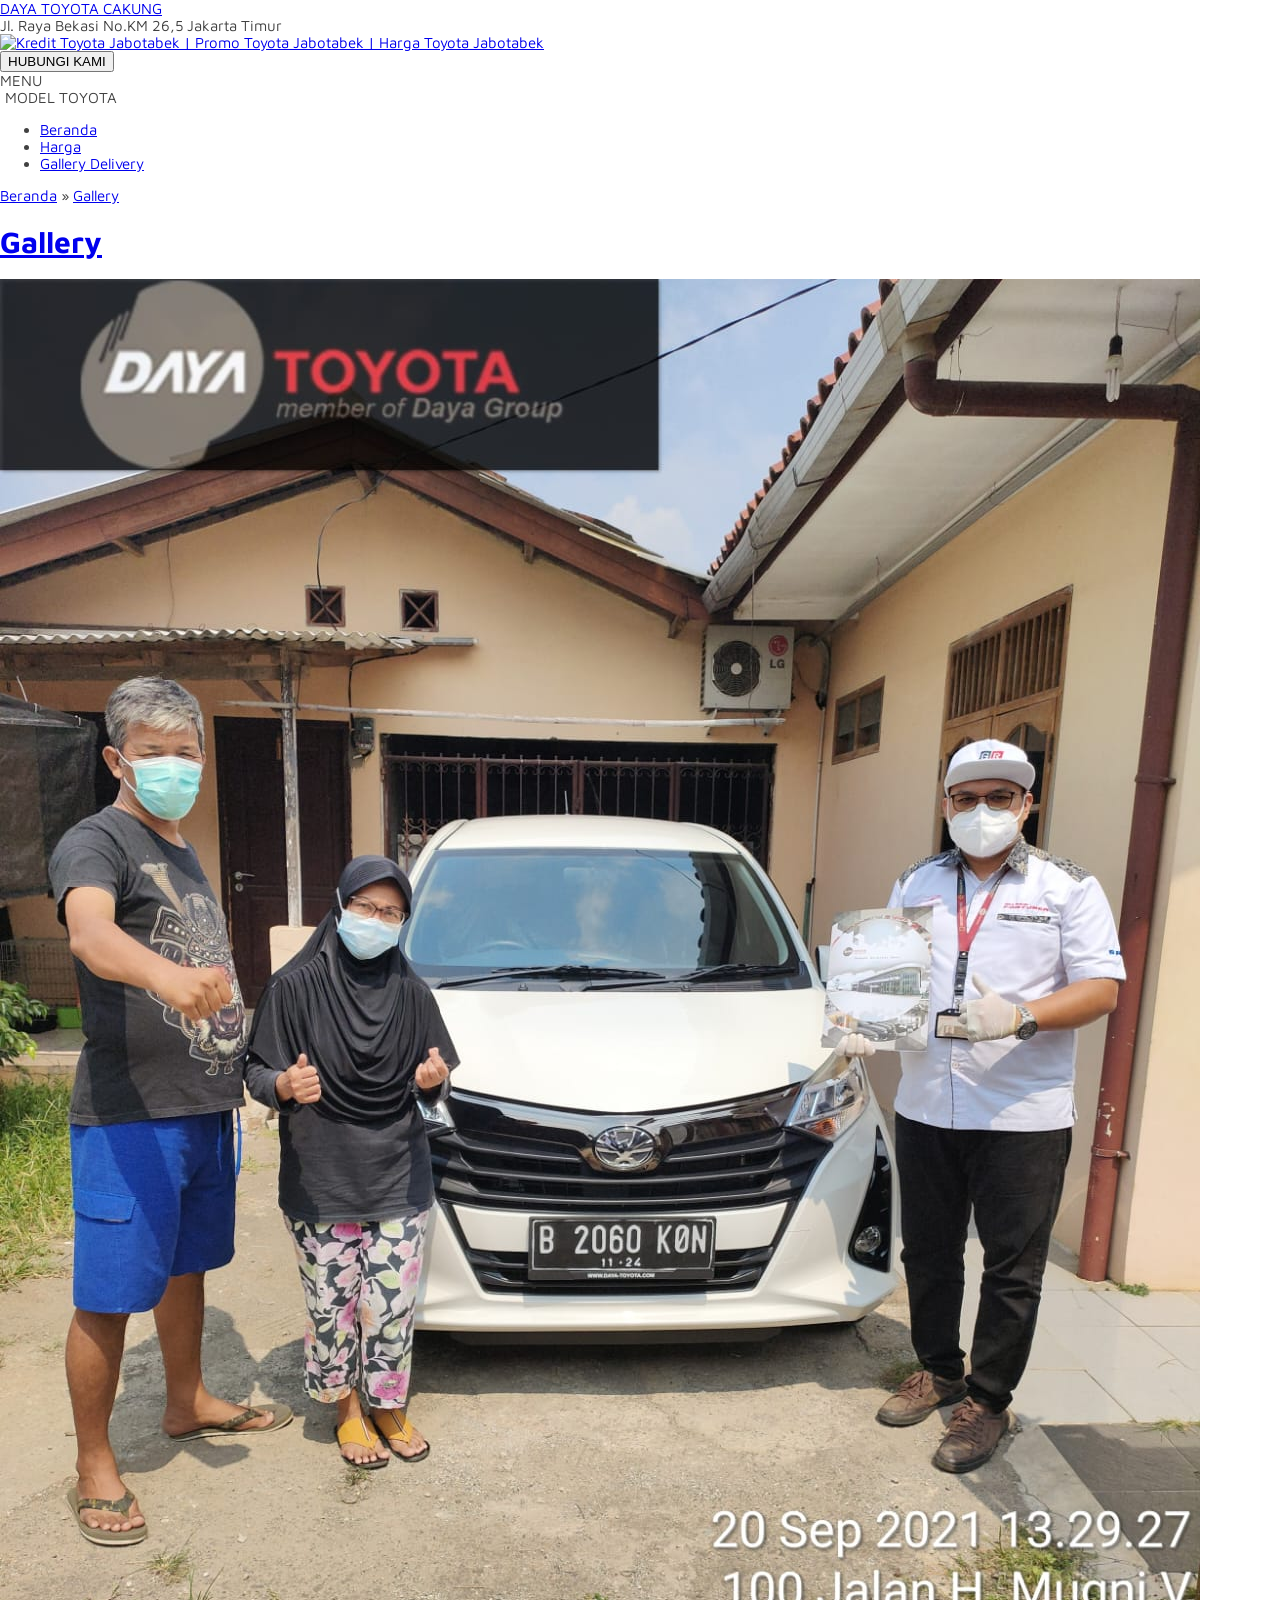
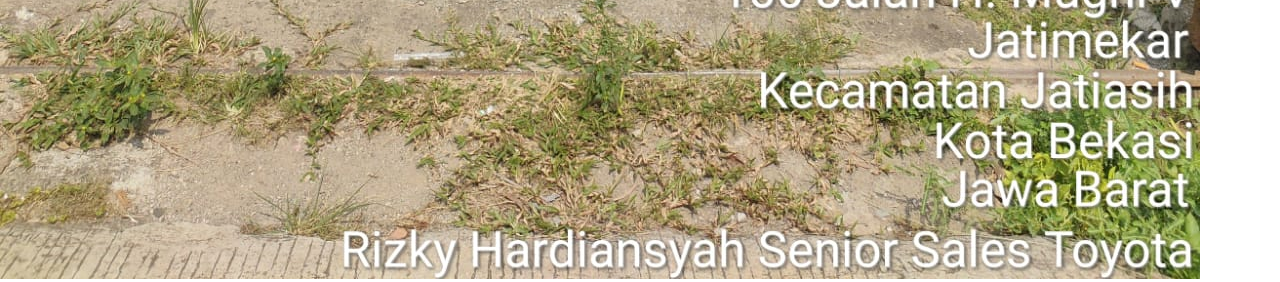
==== galery.html @ 3868ae23 "add galery and harga" ====
<!DOCTYPE html>
<html ><head><meta http-equiv="Content-Type" content="text/html; charset=UTF-8">
    <title>Kredit Toyota Jabotabek | Promo Toyota Jabotabek | Harga Toyota Jabotabek</title>
    <meta name="keywords" content="kredittoyotajabotabek.com, kredittoyotajabotabek, kredit toyota jabotabek, toyota jakarta, toyota jabotabek, dealer toyota jabotabek, harga toyota jabotabek, mobil toyota jabotabek, sales toyota jabotabek, info toyota jabotabek, harga mobil toyota jabotabek, promo toyota jabotabek, harga promo toyota jabotabek, dealer mobil toyota jabotabek, promo mobil toyota jabotabek, showroom toyota jabotabek">
    <meta name="description" content="Dapatkan harga promo Toyota Jabotabek termurah di dealer resmi Toyota Jakarta. Kredit Toyota dijamin ringan. Proses cepat dan mudah." >
    <link rel="image_src" href="https://www.kredittoyotajabotabek.com/file/20130806220256.png" />
    <link href="https://fonts.googleapis.com/css?family=Maven+Pro|Roboto" rel="stylesheet">
    <link rel="stylesheet" href="https://www.kredittoyotajabotabek.com/libsales/mix.css" media="screen">
    <link rel="stylesheet" href="https://www.kredittoyotajabotabek.com/libsales/style.css" media="all">
    <link rel="stylesheet" href="https://www.kredittoyotajabotabek.com/libsales/style(1).css" media="all">
    <script type="text/javascript" src="https://www.kredittoyotajabotabek.com/libsales/jquery-2.1.3.min.js"></script>
    <style type="text/css" >body{font-family:"Maven Pro";color:#414141;font-size:15px;}</style>
    <link href="https://www.kredittoyotajabotabek.com/libsales/logo-toyota.png" rel="icon">
    <link rel="stylesheet" href="https://www.kredittoyotajabotabek.com/libsales/responsive.css" media="all">
    <meta name="viewport" content="width=device-width, user-scalable=no">
    <link rel="stylesheet" href="https://www.kredittoyotajabotabek.com/libsales/custom.css" media="all">
</head>
<body data-rsssl="1" style="margin:0px;padding:0px;background: #FFF;">

<div id="wrapperwide">
    <div class="headertop">
        <div class="header-30">
            <a href="https://www.kredittoyotajabotabek.com/">DAYA TOYOTA CAKUNG</a>
        </div>
        <div class="header-70">
            Jl. Raya Bekasi No.KM 26,5 Jakarta Timur		</div>
        <div style="clear: both"></div>
    </div>
    <!-- Header -->
    <div id="headerwrap">
        <div id="header">
            <div class="headlogo">
                <a href="https://www.kredittoyotajabotabek.com/">
                    <img src='https://www.kredittoyotajabotabek.com/file/20130806220256.png'  alt='Kredit Toyota Jabotabek | Promo Toyota Jabotabek | Harga Toyota Jabotabek' class="imgpng">
            </div>
            <div class="headkontak">
                <a href="#kontak-kami" class="pop">
                    <button name="kontak">
                        HUBUNGI KAMI
                    </button>
                </a>
            </div>
            <div style="clear: both"></div>
        </div>
        <div id="tickerwrap">
            <div class="ticker">
            </div>
            <div style="clear: both"></div>
        </div>

        <div class="toggleMenu">MENU</div><div class="modbutton"><i class="glyphicon glyphicon-search" style="font-size:70%;margin-right:5px"></i> MODEL TOYOTA</div>
        <div style="clear: both"></div>
        <div id="listmodel" style="display: none;">

            <div class="listmod">
                <a href="https://www.toyota.astra.co.id/shopping-tools/e-brochure" title="Agya">
                    <div class="arealist">
                        <div class="listlabel">Agya</div>
                    </div>
                    <img width="120" height="90" src="https://www.kredittoyotajabotabek.com/file/nagya-280.jpg" class="attachment-thumbnail size-thumbnail wp-post-image" alt="">
                </a>
            </div>
            <div class="listmod">
                <a href="https://www.toyota.astra.co.id/shopping-tools/e-brochure" title="Calya">
                    <div class="arealist">
                        <div class="listlabel">Calya</div>
                    </div>
                    <img width="120" height="90" src="https://www.kredittoyotajabotabek.com/file/ncalya-280.jpg" class="attachment-thumbnail size-thumbnail wp-post-image" alt="">
                </a>
            </div>
            <div class="listmod">
                <a href="https://www.toyota.astra.co.id/shopping-tools/e-brochure" title="All New Avanza">
                    <div class="arealist">
                        <div class="listlabel">All New Avanza</div>
                    </div>
                    <img width="120" height="90" src="https://www.kredittoyotajabotabek.com/file/avanza2021-280.jpg" class="attachment-thumbnail size-thumbnail wp-post-image" alt="">
                </a>
            </div>
            <div class="listmod">
                <a href="https://www.toyota.astra.co.id/shopping-tools/e-brochure" title="Rush">
                    <div class="arealist">
                        <div class="listlabel">Rush</div>
                    </div>
                    <img width="120" height="90" src="https://www.kredittoyotajabotabek.com/file/All-New-Rush-280x190.jpg" class="attachment-thumbnail size-thumbnail wp-post-image" alt="">
                </a>
            </div>
            <div class="listmod">
                <a href="https://www.toyota.astra.co.id/shopping-tools/e-brochure" title="All New Veloz">
                    <div class="arealist">
                        <div class="listlabel">All New Veloz</div>
                    </div>
                    <img width="120" height="90" src="https://www.kredittoyotajabotabek.com/file/veloz2021-280.jpg" class="attachment-thumbnail size-thumbnail wp-post-image" alt="">
                </a>
            </div>
            <div class="listmod">
                <a href="https://www.toyota.astra.co.id/shopping-tools/e-brochure" title="Raize">
                    <div class="arealist">
                        <div class="listlabel">Raize</div>
                    </div>
                    <img width="120" height="90" src="https://www.kredittoyotajabotabek.com/file/toyota-raize-kedaiwebsite.com-280.jpg" class="attachment-thumbnail size-thumbnail wp-post-image" alt="">
                </a>
            </div>
            <div class="listmod">
                <a href="https://www.toyota.astra.co.id/shopping-tools/e-brochure" title="Fortuner">
                    <div class="arealist">
                        <div class="listlabel">Fortuner</div>
                    </div>
                    <img width="120" height="90" src="https://www.kredittoyotajabotabek.com/file/fortuner2022-280.jpg" class="attachment-thumbnail size-thumbnail wp-post-image" alt="">
                </a>
            </div>
            <div class="listmod">
                <a href="https://www.toyota.astra.co.id/shopping-tools/e-brochure" title="Kijang Innova">
                    <div class="arealist">
                        <div class="listlabel">Kijang Innova</div>
                    </div>
                    <img width="120" height="90" src="https://www.kredittoyotajabotabek.com/file/toyota-new-innova-kedaiwebsite.com-280.jpg" class="attachment-thumbnail size-thumbnail wp-post-image" alt="">
                </a>
            </div>
            <div class="listmod">
                <a href="https://www.toyota.astra.co.id/shopping-tools/e-brochure" title="C-HR Hybrid">
                    <div class="arealist">
                        <div class="listlabel">C-HR Hybrid</div>
                    </div>
                    <img width="120" height="90" src="https://www.kredittoyotajabotabek.com/file/chr-h-280.jpg" class="attachment-thumbnail size-thumbnail wp-post-image" alt="">
                </a>
            </div>
            <div class="listmod">
                <a href="https://www.toyota.astra.co.id/shopping-tools/e-brochure" title="Vios">
                    <div class="arealist">
                        <div class="listlabel">Vios</div>
                    </div>
                    <img width="120" height="90" src="https://www.kredittoyotajabotabek.com/file/Vios-280x190.jpg" class="attachment-thumbnail size-thumbnail wp-post-image" alt="">
                </a>
            </div>
            <div class="listmod">
                <a href="https://www.toyota.astra.co.id/shopping-tools/e-brochure" title="Corolla Altis">
                    <div class="arealist">
                        <div class="listlabel">Corolla Altis</div>
                    </div>
                    <img width="120" height="90" src="https://www.kredittoyotajabotabek.com/file/6-1-280x190.png" class="attachment-thumbnail size-thumbnail wp-post-image" alt="">
                </a>
            </div>
            <div class="listmod">
                <a href="https://www.toyota.astra.co.id/shopping-tools/e-brochure" title="Camry">
                    <div class="arealist">
                        <div class="listlabel">Camry</div>
                    </div>
                    <img width="120" height="90" src="https://www.kredittoyotajabotabek.com/file/6-280x190.png" class="attachment-thumbnail size-thumbnail wp-post-image" alt="">
                </a>
            </div>
            <div class="listmod">
                <a href="https://www.toyota.astra.co.id/shopping-tools/e-brochure" title="Hilux">
                    <div class="arealist">
                        <div class="listlabel">Hilux</div>
                    </div>
                    <img width="120" height="90" src="https://www.kredittoyotajabotabek.com/file/hilux20-280.jpg" class="attachment-thumbnail size-thumbnail wp-post-image" alt="">
                </a>
            </div>
            <div class="listmod">
                <a href="https://www.toyota.astra.co.id/shopping-tools/e-brochure" title="Hi-Ace">
                    <div class="arealist">
                        <div class="listlabel">Hi-Ace</div>
                    </div>
                    <img width="120" height="90" src="https://www.kredittoyotajabotabek.com/file/2-280x190.png" class="attachment-thumbnail size-thumbnail wp-post-image" alt="">
                </a>
            </div>
            <div class="listmod">
                <a href="https://www.toyota.astra.co.id/shopping-tools/e-brochure" title="All New Land Cruiser">
                    <div class="arealist">
                        <div class="listlabel">All New Land Cruiser</div>
                    </div>
                    <img width="120" height="90" src="https://www.kredittoyotajabotabek.com/file/landcruiser2022-280.jpg" class="attachment-thumbnail size-thumbnail wp-post-image" alt="">
                </a>
            </div>
            <div class="listmod">
                <a href="https://www.toyota.astra.co.id/shopping-tools/e-brochure" title="Alphard">
                    <div class="arealist">
                        <div class="listlabel">Alphard</div>
                    </div>
                    <img width="120" height="90" src="https://www.kredittoyotajabotabek.com/file/nap-tb.jpg" class="attachment-thumbnail size-thumbnail wp-post-image" alt="">
                </a>
            </div>
            <div class="listmod">
                <a href="https://www.toyota.astra.co.id/shopping-tools/e-brochure" title="Vellfire">
                    <div class="arealist">
                        <div class="listlabel">Vellfire</div>
                    </div>
                    <img width="120" height="90" src="https://www.kredittoyotajabotabek.com/file/vell-tb.jpg" class="attachment-thumbnail size-thumbnail wp-post-image" alt="">
                </a>
            </div>
            <div class="listmod">
                <a href="https://www.toyota.astra.co.id/shopping-tools/e-brochure" title="Corolla Cross">
                    <div class="arealist">
                        <div class="listlabel">Corolla Cross</div>
                    </div>
                    <img width="120" height="90" src="https://www.kredittoyotajabotabek.com/file/ccross-280.jpg" class="attachment-thumbnail size-thumbnail wp-post-image" alt="">
                </a>
            </div>
            <div class="listmod">
                <a href="https://www.toyota.astra.co.id/shopping-tools/e-brochure" title="New Voxy">
                    <div class="arealist">
                        <div class="listlabel">New Voxy</div>
                    </div>
                    <img width="120" height="90" src="https://www.kredittoyotajabotabek.com/file/newvoxy-280.jpg" class="attachment-thumbnail size-thumbnail wp-post-image" alt="">
                </a>
            </div>
            <div class="listmod">
                <a href="https://www.toyota.astra.co.id/shopping-tools/e-brochure" title="Sienta">
                    <div class="arealist">
                        <div class="listlabel">Sienta</div>
                    </div>
                    <img width="120" height="90" src="https://www.kredittoyotajabotabek.com/file/sienta-280.jpg" class="attachment-thumbnail size-thumbnail wp-post-image" alt="">
                </a>
            </div>

            <div style="clear: both"></div>
        </div>

        <div id="topheadmenu">
            <ul class="naviku">
                <li class=""><a href="index.html">Beranda</a></li>
                <li><a href="harga.html">Harga</a></li>
                <li><a href="galery.html">Gallery Delivery</a></li>

<!--                    <ul><li class='cat-item cat-item-1'><a href='https://www.kredittoyotajabotabek.com/category/2/berita-terbaru' >Berita Terbaru</a></li><li class='cat-item cat-item-1'><a href='https://www.kredittoyotajabotabek.com/category/3/event-terbaru' >Event Terbaru</a></li><li class='cat-item cat-item-1'><a href='https://www.kredittoyotajabotabek.com/category/1/promo-terbaru' >Promo Terbaru</a></li></ul>-->
<!--                </li>-->
            </ul>

            <div style="clear: both"></div>
        </div>
    </div>



    <div id="containwrap">
        <div class="crumbs"><a href="https://www.kredittoyotajabotabek.com/">Beranda</a> » <a href="https://www.kredittoyotajabotabek.com/gallery">Gallery</a></div>	<div id="areaprint">
        <h1><a href="https://www.kredittoyotajabotabek.com/gallery-delivery" title="Gallery Delivery">Gallery</a></h1>
        <div class="wrap-post">
            <div class="masonry" style="position: relative; height: 297.891px;">


                <div class="gridpadr" style="position: absolute; left: 0px; top: 0px;">
                    <div class="grid">
                        <img  src="testi-01.jpeg" class="attachment-loop size-loop wp-post-image" alt="">
                    </div>
                </div>


                <div class="gridpadr" style="position: absolute; left: 0px; top: 0px;">
                    <div class="grid">
                        <img  src="testi-02.jpeg" class="attachment-loop size-loop wp-post-image" alt="">
                    </div>
                </div>


                <div class="gridpadr" style="position: absolute; left: 0px; top: 0px;">
                    <div class="grid">
                        <img  src="testi-03.jpeg" class="attachment-loop size-loop wp-post-image" alt="">
                    </div>
                </div>


                <div class="gridpadr" style="position: absolute; left: 0px; top: 0px;">
                    <div class="grid">
                        <img  src="testi-04.jpeg" class="attachment-loop size-loop wp-post-image" alt="">
                    </div>
                </div>


                <div class="gridpadr" style="position: absolute; left: 0px; top: 0px;">
                    <div class="grid">
                        <img  src="testi-05.jpeg" class="attachment-loop size-loop wp-post-image" alt="">
                    </div>
                </div>



            </div>
            <div style="clear: both"></div>
            <div style="clear: both"></div>



        </div>
    </div>
    </div>
</div>

<div id="footerwrap">

    <div class="footbarwidget">
    </div>
    <div class="footbarwidget">
    </div>
    <div style="clear: both"></div>
    <div class="footer">
        <a href="https://www.kredittoyotajabotabek.com/">Kredit Daya Toyota Cakung | Promo Daya Toyota Cakung | Harga Daya Toyota Cakung</a><div style="clear: both"></div>


        <div style="font-size:80%;clear: both">Developed by <a href="#" title="MaskRebel" target="blank">MaskRebel</a> | <a href="#" title="Mask Rebel Indonesia Jasa Pembuatan Website Sales Mobil Murah" target="blank">Mask Rebel</a></div>

        <div class="spacefooter"></div>

    </div>
</div>
</div>

<div id="kontak-kami" class="popup" style="display: none;">
    <div class="bigcontact">
        <div class="big1"><img src="profile.jpeg" alt="" />
            <div id="botname" class="bigtitle" style="font-size:150%;margin-top:10px;text-align:center">RIZKY</div>
            <div id="botname" style="font-size:90%;color:#BBB;margin-bottom:10px;text-align:center">Senior Sales Executive</div>
        </div>
        <div class="big2">
            <h2 id="topname" class="bigtitle" style="margin-top:0">RIZKY</h2>
            <div id="topname" style="font-size:160%;color:#BBB;margin:-10px 0 10px 0">Senior Sales Executive</div>
            <div style="clear: both">&nbsp;</div>
            <ul>
                <li class="ktelp"><a href="tel:082213512990" title="Klik untuk telpon langsung">082213512990</a></li>
                <li class="kwa"><a href="https://api.whatsapp.com/send?phone=6282213512990&text=Halo Pak RIZKY, saya ingin bertanya mengenai promo mobil Toyota " target="_blank">0822.1351.2990</a></li>
                <li class="kemail"><a href="mailto:rizki.hardiansyah13@gmail.com" title="Klik untuk kirim email">rizki.hardiansyah13@gmail.com</a></li>
            </ul>
            <div style="clear: both">&nbsp;</div>
        </div>	<div style="clear: both"></div>
        <div style="margin-top:10px;text-align:center;padding-top:10px;border-top:5px solid #EEE">
            <a href="http://rizkytoyotacakung.com/">DAYA TOYOTA</a><br>Jl. Raya Bekasi No.KM 26,5, RT.7/RW.5, Ujung Menteng, Kec. Cakung, Kota Bks, Daerah Khusus Ibukota Jakarta 13960<br>
            Kunjungi website kami di  <a href="http://rizkytoyotacakung.com/">Kredit Daya Toyota Cakung</a>
        </div>
    </div>
</div>



<div id="medsosfooter">
    <a href="tel:082213512990"  title="Call" ><img src="https://www.kredittoyotajabotabek.com/images/call.jpg" border="0" style="margin-bottom:5px;" class="imgpng"></a><br>
    <a href="https://api.whatsapp.com/send?phone=6282213512990&text=Halo Pak RIZKY, saya ingin bertanya mengenai promo mobil Toyota "  target="_blank" title='Whatsapp'><img src="https://www.kredittoyotajabotabek.com/images/wa.jpg" border="0" style="margin-bottom:5px;"  class="imgpng"></a><br>

</div>

<div id="medsosfooter2">
    <table cellspacing=0 cellpadding=0 border=0 width="100%"><tr>
        <td align="center"><a href="tel:082213512990"  title="Call" ><img src="https://www.kredittoyotajabotabek.com/images/call.jpg" border="0" style="margin-bottom:0px;" width="40" class="imgpng"><br><font color="white" style='font-size:11px;font-weight:bolder;'>CALL</font></a></td>
        <td align="center" STYLE="padding-top:5px;"><a href="https://api.whatsapp.com/send?phone=6282213512990&text=Halo Pak RIZKY, saya ingin bertanya mengenai promo mobil Toyota "  target="_blank" title='Whatsapp'><img src="https://www.kredittoyotajabotabek.com/images/wa.jpg" border="0" style="margin-bottom:5px;" width="30" class="imgpng"><br><font color="white" style='font-size:11px;font-weight:bolder;'>WHATSAPP</font></a></td>

    </tr></table>
</div>



<link rel="stylesheet" id="rpb_css-css" href="https://www.kredittoyotajabotabek.com/libsales/rpb.css" media="all">
<link rel="stylesheet" id="dashicons-css" href="https://www.kredittoyotajabotabek.com/libsales/dashicons.min.css" media="all">
<script type="text/javascript" src="https://www.kredittoyotajabotabek.com/libsales/mix.js" ></script>
<script type="text/javascript" src="https://www.kredittoyotajabotabek.com/libsales/wp-embed.min.js" ></script>
</body>
</html>
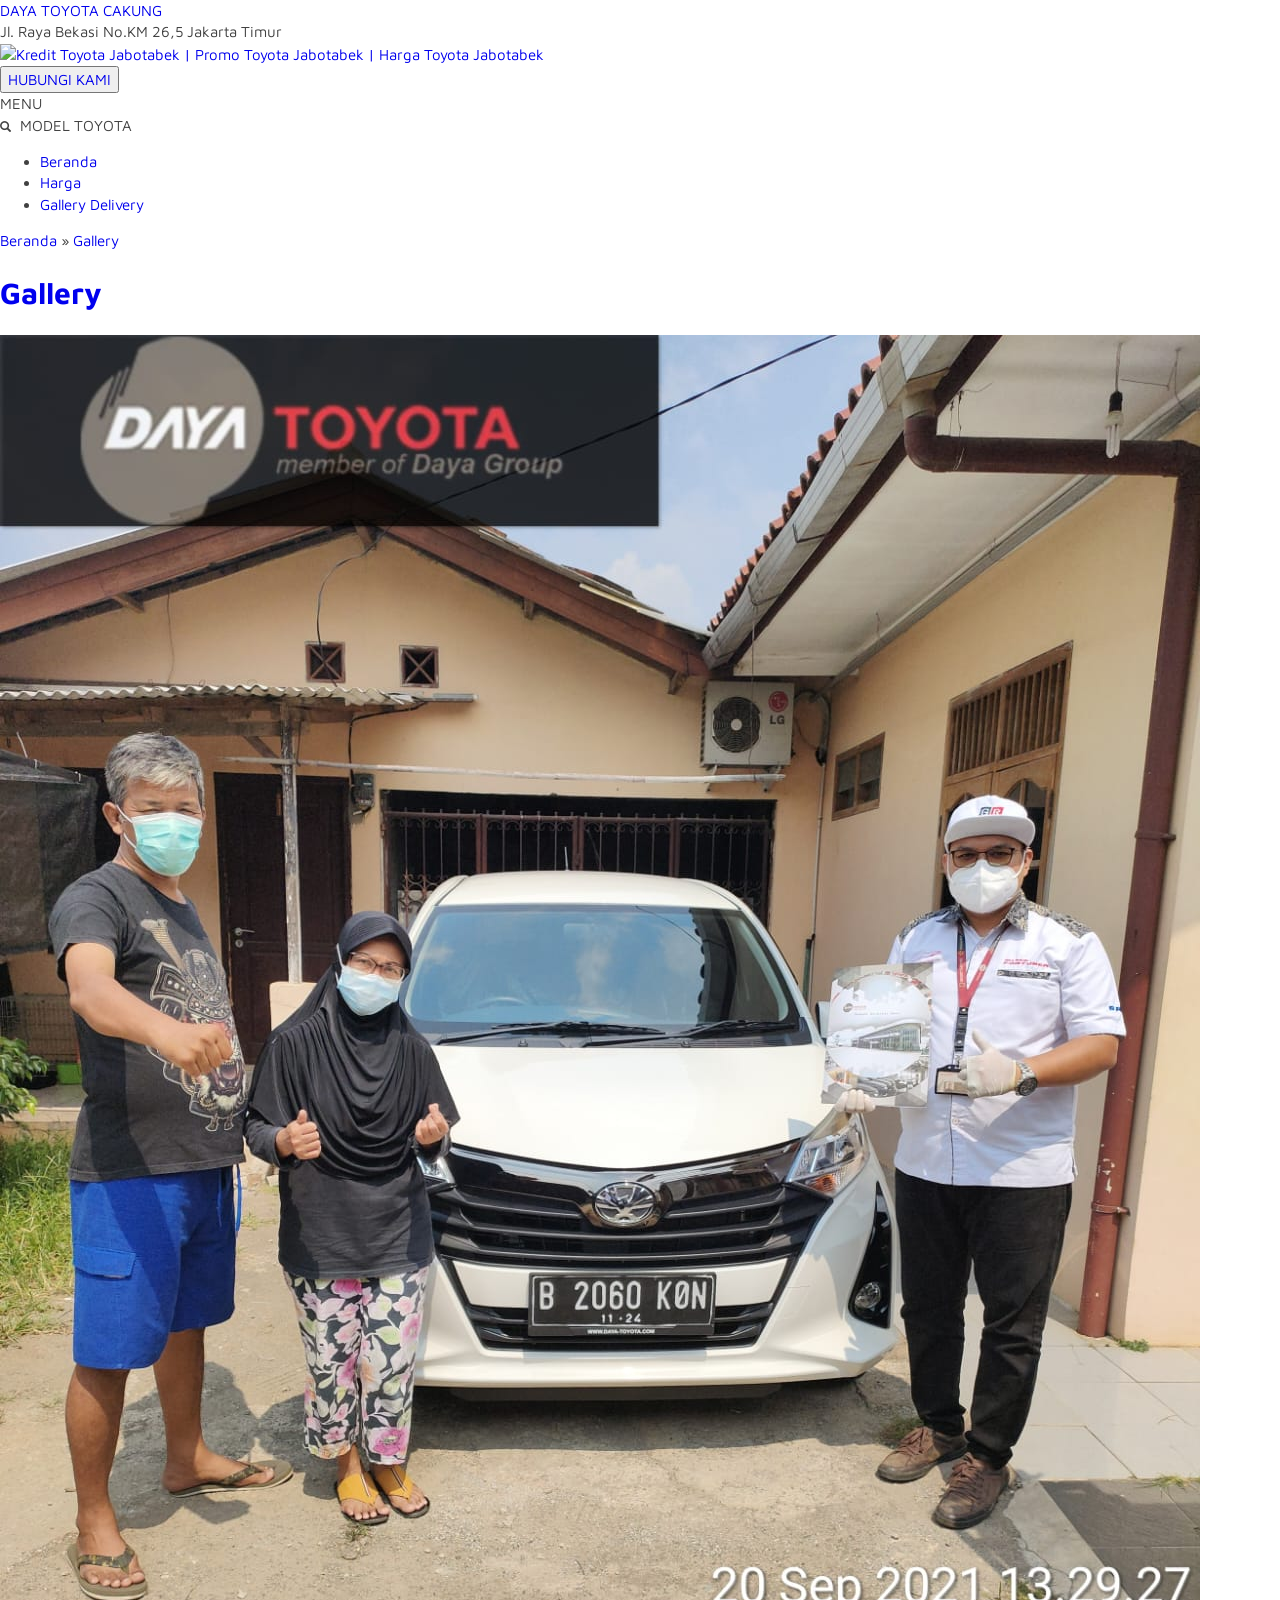
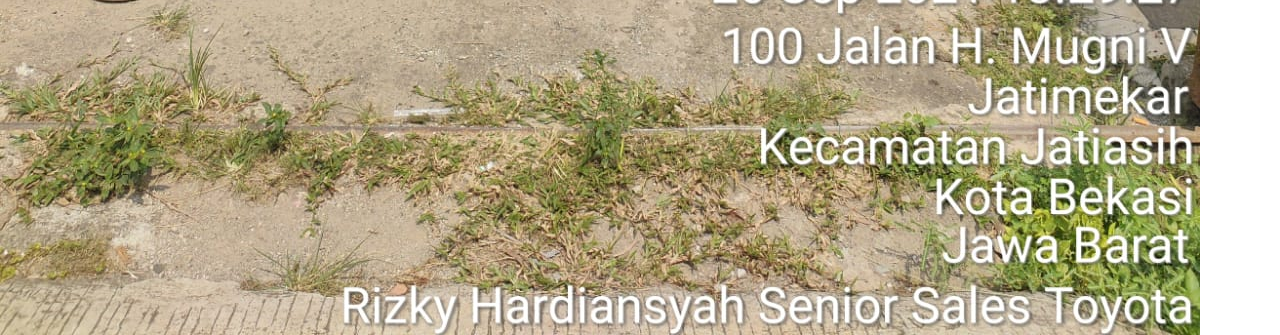
==== commit 5221fbf2: "fix redirect" ====
--- a/galery.html
+++ b/galery.html
@@ -6,7 +6,7 @@
     <meta name="description" content="Dapatkan harga promo Toyota Jabotabek termurah di dealer resmi Toyota Jakarta. Kredit Toyota dijamin ringan. Proses cepat dan mudah." >
     <link rel="image_src" href="https://www.kredittoyotajabotabek.com/file/20130806220256.png" />
     <link href="https://fonts.googleapis.com/css?family=Maven+Pro|Roboto" rel="stylesheet">
-    <link rel="stylesheet" href="https://www.kredittoyotajabotabek.com/libsales/mix.css" media="screen">
+    <link rel="stylesheet" href="libsales/mix.css" media="screen">
     <link rel="stylesheet" href="https://www.kredittoyotajabotabek.com/libsales/style.css" media="all">
     <link rel="stylesheet" href="https://www.kredittoyotajabotabek.com/libsales/style(1).css" media="all">
     <script type="text/javascript" src="https://www.kredittoyotajabotabek.com/libsales/jquery-2.1.3.min.js"></script>
@@ -21,7 +21,7 @@
 <div id="wrapperwide">
     <div class="headertop">
         <div class="header-30">
-            <a href="https://www.kredittoyotajabotabek.com/">DAYA TOYOTA CAKUNG</a>
+            <a href="#">DAYA TOYOTA CAKUNG</a>
         </div>
         <div class="header-70">
             Jl. Raya Bekasi No.KM 26,5 Jakarta Timur		</div>
@@ -54,7 +54,7 @@
         <div id="listmodel" style="display: none;">
 
             <div class="listmod">
-                <a href="https://www.toyota.astra.co.id/shopping-tools/e-brochure" title="Agya">
+                <a href="https://www.toyota.astra.co.id/shopping-tools/e-brochure" target="_blank"  title="Agya">
                     <div class="arealist">
                         <div class="listlabel">Agya</div>
                     </div>
@@ -62,7 +62,7 @@
                 </a>
             </div>
             <div class="listmod">
-                <a href="https://www.toyota.astra.co.id/shopping-tools/e-brochure" title="Calya">
+                <a href="https://www.toyota.astra.co.id/shopping-tools/e-brochure" target="_blank"  title="Calya">
                     <div class="arealist">
                         <div class="listlabel">Calya</div>
                     </div>
@@ -70,7 +70,7 @@
                 </a>
             </div>
             <div class="listmod">
-                <a href="https://www.toyota.astra.co.id/shopping-tools/e-brochure" title="All New Avanza">
+                <a href="https://www.toyota.astra.co.id/shopping-tools/e-brochure" target="_blank"  title="All New Avanza">
                     <div class="arealist">
                         <div class="listlabel">All New Avanza</div>
                     </div>
@@ -78,7 +78,7 @@
                 </a>
             </div>
             <div class="listmod">
-                <a href="https://www.toyota.astra.co.id/shopping-tools/e-brochure" title="Rush">
+                <a href="https://www.toyota.astra.co.id/shopping-tools/e-brochure" target="_blank"  title="Rush">
                     <div class="arealist">
                         <div class="listlabel">Rush</div>
                     </div>
@@ -86,7 +86,7 @@
                 </a>
             </div>
             <div class="listmod">
-                <a href="https://www.toyota.astra.co.id/shopping-tools/e-brochure" title="All New Veloz">
+                <a href="https://www.toyota.astra.co.id/shopping-tools/e-brochure" target="_blank"  title="All New Veloz">
                     <div class="arealist">
                         <div class="listlabel">All New Veloz</div>
                     </div>
@@ -94,7 +94,7 @@
                 </a>
             </div>
             <div class="listmod">
-                <a href="https://www.toyota.astra.co.id/shopping-tools/e-brochure" title="Raize">
+                <a href="https://www.toyota.astra.co.id/shopping-tools/e-brochure" target="_blank"  title="Raize">
                     <div class="arealist">
                         <div class="listlabel">Raize</div>
                     </div>
@@ -102,7 +102,7 @@
                 </a>
             </div>
             <div class="listmod">
-                <a href="https://www.toyota.astra.co.id/shopping-tools/e-brochure" title="Fortuner">
+                <a href="https://www.toyota.astra.co.id/shopping-tools/e-brochure" target="_blank"  title="Fortuner">
                     <div class="arealist">
                         <div class="listlabel">Fortuner</div>
                     </div>
@@ -110,7 +110,7 @@
                 </a>
             </div>
             <div class="listmod">
-                <a href="https://www.toyota.astra.co.id/shopping-tools/e-brochure" title="Kijang Innova">
+                <a href="https://www.toyota.astra.co.id/shopping-tools/e-brochure" target="_blank"  title="Kijang Innova">
                     <div class="arealist">
                         <div class="listlabel">Kijang Innova</div>
                     </div>
@@ -118,7 +118,7 @@
                 </a>
             </div>
             <div class="listmod">
-                <a href="https://www.toyota.astra.co.id/shopping-tools/e-brochure" title="C-HR Hybrid">
+                <a href="https://www.toyota.astra.co.id/shopping-tools/e-brochure" target="_blank"  title="C-HR Hybrid">
                     <div class="arealist">
                         <div class="listlabel">C-HR Hybrid</div>
                     </div>
@@ -126,7 +126,7 @@
                 </a>
             </div>
             <div class="listmod">
-                <a href="https://www.toyota.astra.co.id/shopping-tools/e-brochure" title="Vios">
+                <a href="https://www.toyota.astra.co.id/shopping-tools/e-brochure" target="_blank"  title="Vios">
                     <div class="arealist">
                         <div class="listlabel">Vios</div>
                     </div>
@@ -134,7 +134,7 @@
                 </a>
             </div>
             <div class="listmod">
-                <a href="https://www.toyota.astra.co.id/shopping-tools/e-brochure" title="Corolla Altis">
+                <a href="https://www.toyota.astra.co.id/shopping-tools/e-brochure" target="_blank"  title="Corolla Altis">
                     <div class="arealist">
                         <div class="listlabel">Corolla Altis</div>
                     </div>
@@ -142,7 +142,7 @@
                 </a>
             </div>
             <div class="listmod">
-                <a href="https://www.toyota.astra.co.id/shopping-tools/e-brochure" title="Camry">
+                <a href="https://www.toyota.astra.co.id/shopping-tools/e-brochure" target="_blank"  title="Camry">
                     <div class="arealist">
                         <div class="listlabel">Camry</div>
                     </div>
@@ -150,7 +150,7 @@
                 </a>
             </div>
             <div class="listmod">
-                <a href="https://www.toyota.astra.co.id/shopping-tools/e-brochure" title="Hilux">
+                <a href="https://www.toyota.astra.co.id/shopping-tools/e-brochure" target="_blank"  title="Hilux">
                     <div class="arealist">
                         <div class="listlabel">Hilux</div>
                     </div>
@@ -158,7 +158,7 @@
                 </a>
             </div>
             <div class="listmod">
-                <a href="https://www.toyota.astra.co.id/shopping-tools/e-brochure" title="Hi-Ace">
+                <a href="https://www.toyota.astra.co.id/shopping-tools/e-brochure" target="_blank"  title="Hi-Ace">
                     <div class="arealist">
                         <div class="listlabel">Hi-Ace</div>
                     </div>
@@ -166,7 +166,7 @@
                 </a>
             </div>
             <div class="listmod">
-                <a href="https://www.toyota.astra.co.id/shopping-tools/e-brochure" title="All New Land Cruiser">
+                <a href="https://www.toyota.astra.co.id/shopping-tools/e-brochure" target="_blank"  title="All New Land Cruiser">
                     <div class="arealist">
                         <div class="listlabel">All New Land Cruiser</div>
                     </div>
@@ -174,7 +174,7 @@
                 </a>
             </div>
             <div class="listmod">
-                <a href="https://www.toyota.astra.co.id/shopping-tools/e-brochure" title="Alphard">
+                <a href="https://www.toyota.astra.co.id/shopping-tools/e-brochure" target="_blank"  title="Alphard">
                     <div class="arealist">
                         <div class="listlabel">Alphard</div>
                     </div>
@@ -182,7 +182,7 @@
                 </a>
             </div>
             <div class="listmod">
-                <a href="https://www.toyota.astra.co.id/shopping-tools/e-brochure" title="Vellfire">
+                <a href="https://www.toyota.astra.co.id/shopping-tools/e-brochure" target="_blank"  title="Vellfire">
                     <div class="arealist">
                         <div class="listlabel">Vellfire</div>
                     </div>
@@ -190,7 +190,7 @@
                 </a>
             </div>
             <div class="listmod">
-                <a href="https://www.toyota.astra.co.id/shopping-tools/e-brochure" title="Corolla Cross">
+                <a href="https://www.toyota.astra.co.id/shopping-tools/e-brochure" target="_blank"  title="Corolla Cross">
                     <div class="arealist">
                         <div class="listlabel">Corolla Cross</div>
                     </div>
@@ -198,7 +198,7 @@
                 </a>
             </div>
             <div class="listmod">
-                <a href="https://www.toyota.astra.co.id/shopping-tools/e-brochure" title="New Voxy">
+                <a href="https://www.toyota.astra.co.id/shopping-tools/e-brochure" target="_blank"  title="New Voxy">
                     <div class="arealist">
                         <div class="listlabel">New Voxy</div>
                     </div>
@@ -206,7 +206,7 @@
                 </a>
             </div>
             <div class="listmod">
-                <a href="https://www.toyota.astra.co.id/shopping-tools/e-brochure" title="Sienta">
+                <a href="https://www.toyota.astra.co.id/shopping-tools/e-brochure" target="_blank"  title="Sienta">
                     <div class="arealist">
                         <div class="listlabel">Sienta</div>
                     </div>
@@ -295,10 +295,10 @@
     </div>
     <div style="clear: both"></div>
     <div class="footer">
-        <a href="https://www.kredittoyotajabotabek.com/">Kredit Daya Toyota Cakung | Promo Daya Toyota Cakung | Harga Daya Toyota Cakung</a><div style="clear: both"></div>
-
-
-        <div style="font-size:80%;clear: both">Developed by <a href="#" title="MaskRebel" target="blank">MaskRebel</a> | <a href="#" title="Mask Rebel Indonesia Jasa Pembuatan Website Sales Mobil Murah" target="blank">Mask Rebel</a></div>
+        Kredit Daya Toyota Cakung | Promo Daya Toyota Cakung | Harga Daya Toyota Cakung<div style="clear: both"></div>
+
+
+        <div style="font-size:80%;clear: both">Developed by Wardi Fadillah</div>
 
         <div class="spacefooter"></div>
 
@@ -349,7 +349,7 @@
 
 
 <link rel="stylesheet" id="rpb_css-css" href="https://www.kredittoyotajabotabek.com/libsales/rpb.css" media="all">
-<link rel="stylesheet" id="dashicons-css" href="https://www.kredittoyotajabotabek.com/libsales/dashicons.min.css" media="all">
+<link rel="stylesheet" id="dashicons-css" href="libsales/dashicons.min.css" media="all">
 <script type="text/javascript" src="https://www.kredittoyotajabotabek.com/libsales/mix.js" ></script>
 <script type="text/javascript" src="https://www.kredittoyotajabotabek.com/libsales/wp-embed.min.js" ></script>
 </body>
--- a/libsales/dashicons.min.css
+++ b/libsales/dashicons.min.css
@@ -0,0 +1,2 @@
+/*! This file is auto-generated */
+@font-face{font-family:dashicons;src:url(../fonts/dashicons.eot)}@font-face{font-family:dashicons;src:url([data-uri]) format('woff'),url(../fonts/dashicons.ttf) format("truetype"),url(../fonts/dashicons.svg#dashicons) format("svg");font-weight:400;font-style:normal}.dashicons,.dashicons-before:before{display:inline-block;width:20px;height:20px;font-size:20px;line-height:1;font-family:dashicons;text-decoration:inherit;font-weight:400;font-style:normal;vertical-align:top;text-align:center;transition:color .1s ease-in 0;-webkit-font-smoothing:antialiased;-moz-osx-font-smoothing:grayscale}.dashicons-menu:before{content:"\f333"}.dashicons-admin-site:before{content:"\f319"}.dashicons-dashboard:before{content:"\f226"}.dashicons-admin-media:before{content:"\f104"}.dashicons-admin-page:before{content:"\f105"}.dashicons-admin-comments:before{content:"\f101"}.dashicons-admin-appearance:before{content:"\f100"}.dashicons-admin-plugins:before{content:"\f106"}.dashicons-admin-users:before{content:"\f110"}.dashicons-admin-tools:before{content:"\f107"}.dashicons-admin-settings:before{content:"\f108"}.dashicons-admin-network:before{content:"\f112"}.dashicons-admin-generic:before{content:"\f111"}.dashicons-admin-home:before{content:"\f102"}.dashicons-admin-collapse:before{content:"\f148"}.dashicons-filter:before{content:"\f536"}.dashicons-admin-customizer:before{content:"\f540"}.dashicons-admin-multisite:before{content:"\f541"}.dashicons-admin-links:before,.dashicons-format-links:before{content:"\f103"}.dashicons-admin-post:before,.dashicons-format-standard:before{content:"\f109"}.dashicons-format-image:before{content:"\f128"}.dashicons-format-gallery:before{content:"\f161"}.dashicons-format-audio:before{content:"\f127"}.dashicons-format-video:before{content:"\f126"}.dashicons-format-chat:before{content:"\f125"}.dashicons-format-status:before{content:"\f130"}.dashicons-format-aside:before{content:"\f123"}.dashicons-format-quote:before{content:"\f122"}.dashicons-welcome-edit-page:before,.dashicons-welcome-write-blog:before{content:"\f119"}.dashicons-welcome-add-page:before{content:"\f133"}.dashicons-welcome-view-site:before{content:"\f115"}.dashicons-welcome-widgets-menus:before{content:"\f116"}.dashicons-welcome-comments:before{content:"\f117"}.dashicons-welcome-learn-more:before{content:"\f118"}.dashicons-image-crop:before{content:"\f165"}.dashicons-image-rotate:before{content:"\f531"}.dashicons-image-rotate-left:before{content:"\f166"}.dashicons-image-rotate-right:before{content:"\f167"}.dashicons-image-flip-vertical:before{content:"\f168"}.dashicons-image-flip-horizontal:before{content:"\f169"}.dashicons-image-filter:before{content:"\f533"}.dashicons-undo:before{content:"\f171"}.dashicons-redo:before{content:"\f172"}.dashicons-editor-bold:before{content:"\f200"}.dashicons-editor-italic:before{content:"\f201"}.dashicons-editor-ul:before{content:"\f203"}.dashicons-editor-ol:before{content:"\f204"}.dashicons-editor-quote:before{content:"\f205"}.dashicons-editor-alignleft:before{content:"\f206"}.dashicons-editor-aligncenter:before{content:"\f207"}.dashicons-editor-alignright:before{content:"\f208"}.dashicons-editor-insertmore:before{content:"\f209"}.dashicons-editor-spellcheck:before{content:"\f210"}.dashicons-editor-distractionfree:before,.dashicons-editor-expand:before{content:"\f211"}.dashicons-editor-contract:before{content:"\f506"}.dashicons-editor-kitchensink:before{content:"\f212"}.dashicons-editor-underline:before{content:"\f213"}.dashicons-editor-justify:before{content:"\f214"}.dashicons-editor-textcolor:before{content:"\f215"}.dashicons-editor-paste-word:before{content:"\f216"}.dashicons-editor-paste-text:before{content:"\f217"}.dashicons-editor-removeformatting:before{content:"\f218"}.dashicons-editor-video:before{content:"\f219"}.dashicons-editor-customchar:before{content:"\f220"}.dashicons-editor-outdent:before{content:"\f221"}.dashicons-editor-indent:before{content:"\f222"}.dashicons-editor-help:before{content:"\f223"}.dashicons-editor-strikethrough:before{content:"\f224"}.dashicons-editor-unlink:before{content:"\f225"}.dashicons-editor-rtl:before{content:"\f320"}.dashicons-editor-break:before{content:"\f474"}.dashicons-editor-code:before{content:"\f475"}.dashicons-editor-paragraph:before{content:"\f476"}.dashicons-editor-table:before{content:"\f535"}.dashicons-align-left:before{content:"\f135"}.dashicons-align-right:before{content:"\f136"}.dashicons-align-center:before{content:"\f134"}.dashicons-align-none:before{content:"\f138"}.dashicons-lock:before{content:"\f160"}.dashicons-unlock:before{content:"\f528"}.dashicons-calendar:before{content:"\f145"}.dashicons-calendar-alt:before{content:"\f508"}.dashicons-visibility:before{content:"\f177"}.dashicons-hidden:before{content:"\f530"}.dashicons-post-status:before{content:"\f173"}.dashicons-edit:before{content:"\f464"}.dashicons-post-trash:before,.dashicons-trash:before{content:"\f182"}.dashicons-sticky:before{content:"\f537"}.dashicons-external:before{content:"\f504"}.dashicons-arrow-up:before{content:"\f142"}.dashicons-arrow-down:before{content:"\f140"}.dashicons-arrow-left:before{content:"\f141"}.dashicons-arrow-right:before{content:"\f139"}.dashicons-arrow-up-alt:before{content:"\f342"}.dashicons-arrow-down-alt:before{content:"\f346"}.dashicons-arrow-left-alt:before{content:"\f340"}.dashicons-arrow-right-alt:before{content:"\f344"}.dashicons-arrow-up-alt2:before{content:"\f343"}.dashicons-arrow-down-alt2:before{content:"\f347"}.dashicons-arrow-left-alt2:before{content:"\f341"}.dashicons-arrow-right-alt2:before{content:"\f345"}.dashicons-leftright:before{content:"\f229"}.dashicons-sort:before{content:"\f156"}.dashicons-randomize:before{content:"\f503"}.dashicons-list-view:before{content:"\f163"}.dashicons-excerpt-view:before,.dashicons-exerpt-view:before{content:"\f164"}.dashicons-grid-view:before{content:"\f509"}.dashicons-move:before{content:"\f545"}.dashicons-hammer:before{content:"\f308"}.dashicons-art:before{content:"\f309"}.dashicons-migrate:before{content:"\f310"}.dashicons-performance:before{content:"\f311"}.dashicons-universal-access:before{content:"\f483"}.dashicons-universal-access-alt:before{content:"\f507"}.dashicons-tickets:before{content:"\f486"}.dashicons-nametag:before{content:"\f484"}.dashicons-clipboard:before{content:"\f481"}.dashicons-heart:before{content:"\f487"}.dashicons-megaphone:before{content:"\f488"}.dashicons-schedule:before{content:"\f489"}.dashicons-wordpress:before{content:"\f120"}.dashicons-wordpress-alt:before{content:"\f324"}.dashicons-pressthis:before{content:"\f157"}.dashicons-update:before{content:"\f463"}.dashicons-screenoptions:before{content:"\f180"}.dashicons-cart:before{content:"\f174"}.dashicons-feedback:before{content:"\f175"}.dashicons-cloud:before{content:"\f176"}.dashicons-translation:before{content:"\f326"}.dashicons-tag:before{content:"\f323"}.dashicons-category:before{content:"\f318"}.dashicons-archive:before{content:"\f480"}.dashicons-tagcloud:before{content:"\f479"}.dashicons-text:before{content:"\f478"}.dashicons-media-archive:before{content:"\f501"}.dashicons-media-audio:before{content:"\f500"}.dashicons-media-code:before{content:"\f499"}.dashicons-media-default:before{content:"\f498"}.dashicons-media-document:before{content:"\f497"}.dashicons-media-interactive:before{content:"\f496"}.dashicons-media-spreadsheet:before{content:"\f495"}.dashicons-media-text:before{content:"\f491"}.dashicons-media-video:before{content:"\f490"}.dashicons-playlist-audio:before{content:"\f492"}.dashicons-playlist-video:before{content:"\f493"}.dashicons-controls-play:before{content:"\f522"}.dashicons-controls-pause:before{content:"\f523"}.dashicons-controls-forward:before{content:"\f519"}.dashicons-controls-skipforward:before{content:"\f517"}.dashicons-controls-back:before{content:"\f518"}.dashicons-controls-skipback:before{content:"\f516"}.dashicons-controls-repeat:before{content:"\f515"}.dashicons-controls-volumeon:before{content:"\f521"}.dashicons-controls-volumeoff:before{content:"\f520"}.dashicons-yes:before{content:"\f147"}.dashicons-no:before{content:"\f158"}.dashicons-no-alt:before{content:"\f335"}.dashicons-plus:before{content:"\f132"}.dashicons-plus-alt:before{content:"\f502"}.dashicons-plus-alt2:before{content:"\f543"}.dashicons-minus:before{content:"\f460"}.dashicons-dismiss:before{content:"\f153"}.dashicons-marker:before{content:"\f159"}.dashicons-star-filled:before{content:"\f155"}.dashicons-star-half:before{content:"\f459"}.dashicons-star-empty:before{content:"\f154"}.dashicons-flag:before{content:"\f227"}.dashicons-info:before{content:"\f348"}.dashicons-warning:before{content:"\f534"}.dashicons-share:before{content:"\f237"}.dashicons-share1:before{content:"\f237"}.dashicons-share-alt:before{content:"\f240"}.dashicons-share-alt2:before{content:"\f242"}.dashicons-twitter:before{content:"\f301"}.dashicons-rss:before{content:"\f303"}.dashicons-email:before{content:"\f465"}.dashicons-email-alt:before{content:"\f466"}.dashicons-facebook:before{content:"\f304"}.dashicons-facebook-alt:before{content:"\f305"}.dashicons-networking:before{content:"\f325"}.dashicons-googleplus:before{content:"\f462"}.dashicons-location:before{content:"\f230"}.dashicons-location-alt:before{content:"\f231"}.dashicons-camera:before{content:"\f306"}.dashicons-images-alt:before{content:"\f232"}.dashicons-images-alt2:before{content:"\f233"}.dashicons-video-alt:before{content:"\f234"}.dashicons-video-alt2:before{content:"\f235"}.dashicons-video-alt3:before{content:"\f236"}.dashicons-vault:before{content:"\f178"}.dashicons-shield:before{content:"\f332"}.dashicons-shield-alt:before{content:"\f334"}.dashicons-sos:before{content:"\f468"}.dashicons-search:before{content:"\f179"}.dashicons-slides:before{content:"\f181"}.dashicons-analytics:before{content:"\f183"}.dashicons-chart-pie:before{content:"\f184"}.dashicons-chart-bar:before{content:"\f185"}.dashicons-chart-line:before{content:"\f238"}.dashicons-chart-area:before{content:"\f239"}.dashicons-groups:before{content:"\f307"}.dashicons-businessman:before{content:"\f338"}.dashicons-id:before{content:"\f336"}.dashicons-id-alt:before{content:"\f337"}.dashicons-products:before{content:"\f312"}.dashicons-awards:before{content:"\f313"}.dashicons-forms:before{content:"\f314"}.dashicons-testimonial:before{content:"\f473"}.dashicons-portfolio:before{content:"\f322"}.dashicons-book:before{content:"\f330"}.dashicons-book-alt:before{content:"\f331"}.dashicons-download:before{content:"\f316"}.dashicons-upload:before{content:"\f317"}.dashicons-backup:before{content:"\f321"}.dashicons-clock:before{content:"\f469"}.dashicons-lightbulb:before{content:"\f339"}.dashicons-microphone:before{content:"\f482"}.dashicons-desktop:before{content:"\f472"}.dashicons-laptop:before{content:"\f547"}.dashicons-tablet:before{content:"\f471"}.dashicons-smartphone:before{content:"\f470"}.dashicons-phone:before{content:"\f525"}.dashicons-smiley:before{content:"\f328"}.dashicons-index-card:before{content:"\f510"}.dashicons-carrot:before{content:"\f511"}.dashicons-building:before{content:"\f512"}.dashicons-store:before{content:"\f513"}.dashicons-album:before{content:"\f514"}.dashicons-palmtree:before{content:"\f527"}.dashicons-tickets-alt:before{content:"\f524"}.dashicons-money:before{content:"\f526"}.dashicons-thumbs-up:before{content:"\f529"}.dashicons-thumbs-down:before{content:"\f542"}.dashicons-layout:before{content:"\f538"}.dashicons-paperclip:before{content:"\f546"}
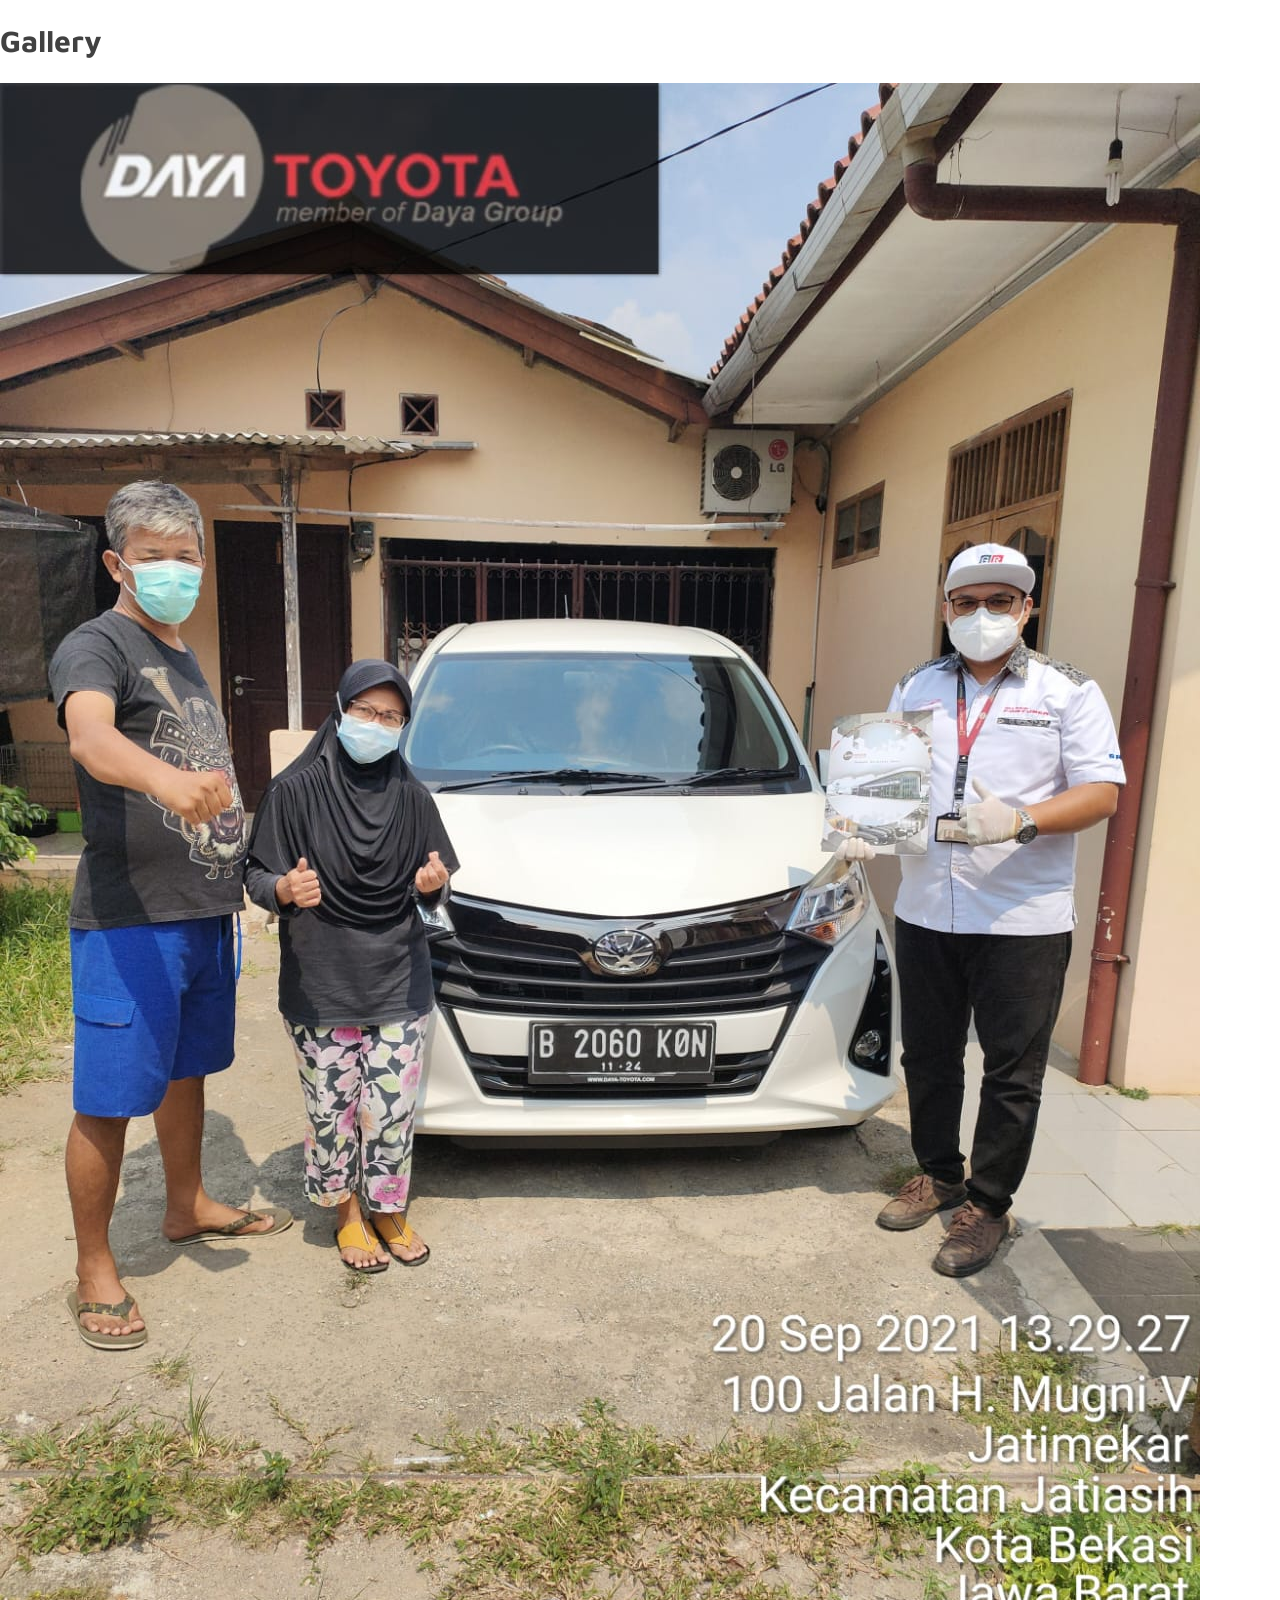
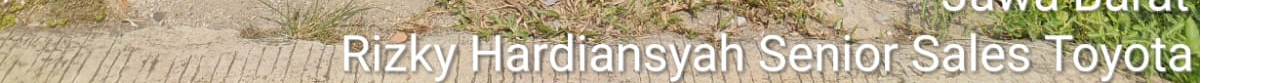
==== commit cfbc2f50: "add custom.js and fancybox_sprite@2x.png" ====
--- a/galery.html
+++ b/galery.html
@@ -1,356 +1,80 @@
 
 <!DOCTYPE html>
-<html ><head><meta http-equiv="Content-Type" content="text/html; charset=UTF-8">
-    <title>Kredit Toyota Jabotabek | Promo Toyota Jabotabek | Harga Toyota Jabotabek</title>
-    <meta name="keywords" content="kredittoyotajabotabek.com, kredittoyotajabotabek, kredit toyota jabotabek, toyota jakarta, toyota jabotabek, dealer toyota jabotabek, harga toyota jabotabek, mobil toyota jabotabek, sales toyota jabotabek, info toyota jabotabek, harga mobil toyota jabotabek, promo toyota jabotabek, harga promo toyota jabotabek, dealer mobil toyota jabotabek, promo mobil toyota jabotabek, showroom toyota jabotabek">
-    <meta name="description" content="Dapatkan harga promo Toyota Jabotabek termurah di dealer resmi Toyota Jakarta. Kredit Toyota dijamin ringan. Proses cepat dan mudah." >
-    <link rel="image_src" href="https://www.kredittoyotajabotabek.com/file/20130806220256.png" />
-    <link href="https://fonts.googleapis.com/css?family=Maven+Pro|Roboto" rel="stylesheet">
-    <link rel="stylesheet" href="libsales/mix.css" media="screen">
-    <link rel="stylesheet" href="https://www.kredittoyotajabotabek.com/libsales/style.css" media="all">
-    <link rel="stylesheet" href="https://www.kredittoyotajabotabek.com/libsales/style(1).css" media="all">
-    <script type="text/javascript" src="https://www.kredittoyotajabotabek.com/libsales/jquery-2.1.3.min.js"></script>
-    <style type="text/css" >body{font-family:"Maven Pro";color:#414141;font-size:15px;}</style>
-    <link href="https://www.kredittoyotajabotabek.com/libsales/logo-toyota.png" rel="icon">
-    <link rel="stylesheet" href="https://www.kredittoyotajabotabek.com/libsales/responsive.css" media="all">
-    <meta name="viewport" content="width=device-width, user-scalable=no">
-    <link rel="stylesheet" href="https://www.kredittoyotajabotabek.com/libsales/custom.css" media="all">
-</head>
-<body data-rsssl="1" style="margin:0px;padding:0px;background: #FFF;">
+<html >
+    <head>
+        <meta http-equiv="Content-Type" content="text/html; charset=UTF-8">
+        <title>Kredit Toyota Jabotabek | Promo Toyota Jabotabek | Harga Toyota Jabotabek</title>
+        <meta name="keywords" content="kredittoyotajabotabek.com, kredittoyotajabotabek, kredit toyota jabotabek, toyota jakarta, toyota jabotabek, dealer toyota jabotabek, harga toyota jabotabek, mobil toyota jabotabek, sales toyota jabotabek, info toyota jabotabek, harga mobil toyota jabotabek, promo toyota jabotabek, harga promo toyota jabotabek, dealer mobil toyota jabotabek, promo mobil toyota jabotabek, showroom toyota jabotabek">
+        <meta name="description" content="Dapatkan harga promo Toyota Jabotabek termurah di dealer resmi Toyota Jakarta. Kredit Toyota dijamin ringan. Proses cepat dan mudah." >
+        <link rel="image_src" href="https://www.kredittoyotajabotabek.com/file/20130806220256.png" />
+        <link href="https://fonts.googleapis.com/css?family=Maven+Pro|Roboto" rel="stylesheet">
+        <link rel="stylesheet" href="libsales/mix.css" media="screen">
+        <link rel="stylesheet" href="https://www.kredittoyotajabotabek.com/libsales/style.css" media="all">
+        <link rel="stylesheet" href="https://www.kredittoyotajabotabek.com/libsales/style(1).css" media="all">
+        <script type="text/javascript" src="https://www.kredittoyotajabotabek.com/libsales/jquery-2.1.3.min.js"></script>
+        <style type="text/css" >body{font-family:"Maven Pro";color:#414141;font-size:15px;}</style>
+        <link href="https://www.kredittoyotajabotabek.com/libsales/logo-toyota.png" rel="icon">
+        <link rel="stylesheet" href="https://www.kredittoyotajabotabek.com/libsales/responsive.css" media="all">
+        <meta name="viewport" content="width=device-width, user-scalable=no">
+        <link rel="stylesheet" href="https://www.kredittoyotajabotabek.com/libsales/custom.css" media="all">
+    </head>
+    <body data-rsssl="1" style="margin:0px;padding:0px;background: #FFF;">
+        <div id="wrapperwide">
+            <div class="headertop"></div>
+            <!-- Header -->
+            <div id="headerwrap"></div>
 
-<div id="wrapperwide">
-    <div class="headertop">
-        <div class="header-30">
-            <a href="#">DAYA TOYOTA CAKUNG</a>
-        </div>
-        <div class="header-70">
-            Jl. Raya Bekasi No.KM 26,5 Jakarta Timur		</div>
-        <div style="clear: both"></div>
-    </div>
-    <!-- Header -->
-    <div id="headerwrap">
-        <div id="header">
-            <div class="headlogo">
-                <a href="https://www.kredittoyotajabotabek.com/">
-                    <img src='https://www.kredittoyotajabotabek.com/file/20130806220256.png'  alt='Kredit Toyota Jabotabek | Promo Toyota Jabotabek | Harga Toyota Jabotabek' class="imgpng">
+            <div id="containwrap">
+                <div id="areaprint">
+                <h1>Gallery</h1>
+                <div class="wrap-post">
+                    <div class="masonry" style="position: relative; height: 297.891px;">
+                        <div class="gridpadr" style="position: absolute; left: 0px; top: 0px;">
+                            <div class="grid">
+                                <img  src="testi-01.jpeg" class="attachment-loop size-loop wp-post-image" alt="">
+                            </div>
+                        </div>
+                        <div class="gridpadr" style="position: absolute; left: 0px; top: 0px;">
+                            <div class="grid">
+                                <img  src="testi-02.jpeg" class="attachment-loop size-loop wp-post-image" alt="">
+                            </div>
+                        </div>
+                        <div class="gridpadr" style="position: absolute; left: 0px; top: 0px;">
+                            <div class="grid">
+                                <img  src="testi-03.jpeg" class="attachment-loop size-loop wp-post-image" alt="">
+                            </div>
+                        </div>
+                        <div class="gridpadr" style="position: absolute; left: 0px; top: 0px;">
+                            <div class="grid">
+                                <img  src="testi-04.jpeg" class="attachment-loop size-loop wp-post-image" alt="">
+                            </div>
+                        </div>
+                        <div class="gridpadr" style="position: absolute; left: 0px; top: 0px;">
+                            <div class="grid">
+                                <img  src="testi-05.jpeg" class="attachment-loop size-loop wp-post-image" alt="">
+                            </div>
+                        </div>
+                    </div>
+
+                    <div style="clear: both"></div>
+                    <div style="clear: both"></div>
+
+                </div>
             </div>
-            <div class="headkontak">
-                <a href="#kontak-kami" class="pop">
-                    <button name="kontak">
-                        HUBUNGI KAMI
-                    </button>
-                </a>
-            </div>
-            <div style="clear: both"></div>
-        </div>
-        <div id="tickerwrap">
-            <div class="ticker">
-            </div>
-            <div style="clear: both"></div>
         </div>
 
-        <div class="toggleMenu">MENU</div><div class="modbutton"><i class="glyphicon glyphicon-search" style="font-size:70%;margin-right:5px"></i> MODEL TOYOTA</div>
-        <div style="clear: both"></div>
-        <div id="listmodel" style="display: none;">
+        <div id="footerwrap"></div>
 
-            <div class="listmod">
-                <a href="https://www.toyota.astra.co.id/shopping-tools/e-brochure" target="_blank"  title="Agya">
-                    <div class="arealist">
-                        <div class="listlabel">Agya</div>
-                    </div>
-                    <img width="120" height="90" src="https://www.kredittoyotajabotabek.com/file/nagya-280.jpg" class="attachment-thumbnail size-thumbnail wp-post-image" alt="">
-                </a>
-            </div>
-            <div class="listmod">
-                <a href="https://www.toyota.astra.co.id/shopping-tools/e-brochure" target="_blank"  title="Calya">
-                    <div class="arealist">
-                        <div class="listlabel">Calya</div>
-                    </div>
-                    <img width="120" height="90" src="https://www.kredittoyotajabotabek.com/file/ncalya-280.jpg" class="attachment-thumbnail size-thumbnail wp-post-image" alt="">
-                </a>
-            </div>
-            <div class="listmod">
-                <a href="https://www.toyota.astra.co.id/shopping-tools/e-brochure" target="_blank"  title="All New Avanza">
-                    <div class="arealist">
-                        <div class="listlabel">All New Avanza</div>
-                    </div>
-                    <img width="120" height="90" src="https://www.kredittoyotajabotabek.com/file/avanza2021-280.jpg" class="attachment-thumbnail size-thumbnail wp-post-image" alt="">
-                </a>
-            </div>
-            <div class="listmod">
-                <a href="https://www.toyota.astra.co.id/shopping-tools/e-brochure" target="_blank"  title="Rush">
-                    <div class="arealist">
-                        <div class="listlabel">Rush</div>
-                    </div>
-                    <img width="120" height="90" src="https://www.kredittoyotajabotabek.com/file/All-New-Rush-280x190.jpg" class="attachment-thumbnail size-thumbnail wp-post-image" alt="">
-                </a>
-            </div>
-            <div class="listmod">
-                <a href="https://www.toyota.astra.co.id/shopping-tools/e-brochure" target="_blank"  title="All New Veloz">
-                    <div class="arealist">
-                        <div class="listlabel">All New Veloz</div>
-                    </div>
-                    <img width="120" height="90" src="https://www.kredittoyotajabotabek.com/file/veloz2021-280.jpg" class="attachment-thumbnail size-thumbnail wp-post-image" alt="">
-                </a>
-            </div>
-            <div class="listmod">
-                <a href="https://www.toyota.astra.co.id/shopping-tools/e-brochure" target="_blank"  title="Raize">
-                    <div class="arealist">
-                        <div class="listlabel">Raize</div>
-                    </div>
-                    <img width="120" height="90" src="https://www.kredittoyotajabotabek.com/file/toyota-raize-kedaiwebsite.com-280.jpg" class="attachment-thumbnail size-thumbnail wp-post-image" alt="">
-                </a>
-            </div>
-            <div class="listmod">
-                <a href="https://www.toyota.astra.co.id/shopping-tools/e-brochure" target="_blank"  title="Fortuner">
-                    <div class="arealist">
-                        <div class="listlabel">Fortuner</div>
-                    </div>
-                    <img width="120" height="90" src="https://www.kredittoyotajabotabek.com/file/fortuner2022-280.jpg" class="attachment-thumbnail size-thumbnail wp-post-image" alt="">
-                </a>
-            </div>
-            <div class="listmod">
-                <a href="https://www.toyota.astra.co.id/shopping-tools/e-brochure" target="_blank"  title="Kijang Innova">
-                    <div class="arealist">
-                        <div class="listlabel">Kijang Innova</div>
-                    </div>
-                    <img width="120" height="90" src="https://www.kredittoyotajabotabek.com/file/toyota-new-innova-kedaiwebsite.com-280.jpg" class="attachment-thumbnail size-thumbnail wp-post-image" alt="">
-                </a>
-            </div>
-            <div class="listmod">
-                <a href="https://www.toyota.astra.co.id/shopping-tools/e-brochure" target="_blank"  title="C-HR Hybrid">
-                    <div class="arealist">
-                        <div class="listlabel">C-HR Hybrid</div>
-                    </div>
-                    <img width="120" height="90" src="https://www.kredittoyotajabotabek.com/file/chr-h-280.jpg" class="attachment-thumbnail size-thumbnail wp-post-image" alt="">
-                </a>
-            </div>
-            <div class="listmod">
-                <a href="https://www.toyota.astra.co.id/shopping-tools/e-brochure" target="_blank"  title="Vios">
-                    <div class="arealist">
-                        <div class="listlabel">Vios</div>
-                    </div>
-                    <img width="120" height="90" src="https://www.kredittoyotajabotabek.com/file/Vios-280x190.jpg" class="attachment-thumbnail size-thumbnail wp-post-image" alt="">
-                </a>
-            </div>
-            <div class="listmod">
-                <a href="https://www.toyota.astra.co.id/shopping-tools/e-brochure" target="_blank"  title="Corolla Altis">
-                    <div class="arealist">
-                        <div class="listlabel">Corolla Altis</div>
-                    </div>
-                    <img width="120" height="90" src="https://www.kredittoyotajabotabek.com/file/6-1-280x190.png" class="attachment-thumbnail size-thumbnail wp-post-image" alt="">
-                </a>
-            </div>
-            <div class="listmod">
-                <a href="https://www.toyota.astra.co.id/shopping-tools/e-brochure" target="_blank"  title="Camry">
-                    <div class="arealist">
-                        <div class="listlabel">Camry</div>
-                    </div>
-                    <img width="120" height="90" src="https://www.kredittoyotajabotabek.com/file/6-280x190.png" class="attachment-thumbnail size-thumbnail wp-post-image" alt="">
-                </a>
-            </div>
-            <div class="listmod">
-                <a href="https://www.toyota.astra.co.id/shopping-tools/e-brochure" target="_blank"  title="Hilux">
-                    <div class="arealist">
-                        <div class="listlabel">Hilux</div>
-                    </div>
-                    <img width="120" height="90" src="https://www.kredittoyotajabotabek.com/file/hilux20-280.jpg" class="attachment-thumbnail size-thumbnail wp-post-image" alt="">
-                </a>
-            </div>
-            <div class="listmod">
-                <a href="https://www.toyota.astra.co.id/shopping-tools/e-brochure" target="_blank"  title="Hi-Ace">
-                    <div class="arealist">
-                        <div class="listlabel">Hi-Ace</div>
-                    </div>
-                    <img width="120" height="90" src="https://www.kredittoyotajabotabek.com/file/2-280x190.png" class="attachment-thumbnail size-thumbnail wp-post-image" alt="">
-                </a>
-            </div>
-            <div class="listmod">
-                <a href="https://www.toyota.astra.co.id/shopping-tools/e-brochure" target="_blank"  title="All New Land Cruiser">
-                    <div class="arealist">
-                        <div class="listlabel">All New Land Cruiser</div>
-                    </div>
-                    <img width="120" height="90" src="https://www.kredittoyotajabotabek.com/file/landcruiser2022-280.jpg" class="attachment-thumbnail size-thumbnail wp-post-image" alt="">
-                </a>
-            </div>
-            <div class="listmod">
-                <a href="https://www.toyota.astra.co.id/shopping-tools/e-brochure" target="_blank"  title="Alphard">
-                    <div class="arealist">
-                        <div class="listlabel">Alphard</div>
-                    </div>
-                    <img width="120" height="90" src="https://www.kredittoyotajabotabek.com/file/nap-tb.jpg" class="attachment-thumbnail size-thumbnail wp-post-image" alt="">
-                </a>
-            </div>
-            <div class="listmod">
-                <a href="https://www.toyota.astra.co.id/shopping-tools/e-brochure" target="_blank"  title="Vellfire">
-                    <div class="arealist">
-                        <div class="listlabel">Vellfire</div>
-                    </div>
-                    <img width="120" height="90" src="https://www.kredittoyotajabotabek.com/file/vell-tb.jpg" class="attachment-thumbnail size-thumbnail wp-post-image" alt="">
-                </a>
-            </div>
-            <div class="listmod">
-                <a href="https://www.toyota.astra.co.id/shopping-tools/e-brochure" target="_blank"  title="Corolla Cross">
-                    <div class="arealist">
-                        <div class="listlabel">Corolla Cross</div>
-                    </div>
-                    <img width="120" height="90" src="https://www.kredittoyotajabotabek.com/file/ccross-280.jpg" class="attachment-thumbnail size-thumbnail wp-post-image" alt="">
-                </a>
-            </div>
-            <div class="listmod">
-                <a href="https://www.toyota.astra.co.id/shopping-tools/e-brochure" target="_blank"  title="New Voxy">
-                    <div class="arealist">
-                        <div class="listlabel">New Voxy</div>
-                    </div>
-                    <img width="120" height="90" src="https://www.kredittoyotajabotabek.com/file/newvoxy-280.jpg" class="attachment-thumbnail size-thumbnail wp-post-image" alt="">
-                </a>
-            </div>
-            <div class="listmod">
-                <a href="https://www.toyota.astra.co.id/shopping-tools/e-brochure" target="_blank"  title="Sienta">
-                    <div class="arealist">
-                        <div class="listlabel">Sienta</div>
-                    </div>
-                    <img width="120" height="90" src="https://www.kredittoyotajabotabek.com/file/sienta-280.jpg" class="attachment-thumbnail size-thumbnail wp-post-image" alt="">
-                </a>
-            </div>
+        <div id="kontak-kami" class="popup" style="display: none;"></div>
 
-            <div style="clear: both"></div>
-        </div>
+        <div id="medsosfooter"></div>
 
-        <div id="topheadmenu">
-            <ul class="naviku">
-                <li class=""><a href="index.html">Beranda</a></li>
-                <li><a href="harga.html">Harga</a></li>
-                <li><a href="galery.html">Gallery Delivery</a></li>
+        <div id="medsosfooter2"></div>
 
-<!--                    <ul><li class='cat-item cat-item-1'><a href='https://www.kredittoyotajabotabek.com/category/2/berita-terbaru' >Berita Terbaru</a></li><li class='cat-item cat-item-1'><a href='https://www.kredittoyotajabotabek.com/category/3/event-terbaru' >Event Terbaru</a></li><li class='cat-item cat-item-1'><a href='https://www.kredittoyotajabotabek.com/category/1/promo-terbaru' >Promo Terbaru</a></li></ul>-->
-<!--                </li>-->
-            </ul>
-
-            <div style="clear: both"></div>
-        </div>
-    </div>
-
-
-
-    <div id="containwrap">
-        <div class="crumbs"><a href="https://www.kredittoyotajabotabek.com/">Beranda</a> » <a href="https://www.kredittoyotajabotabek.com/gallery">Gallery</a></div>	<div id="areaprint">
-        <h1><a href="https://www.kredittoyotajabotabek.com/gallery-delivery" title="Gallery Delivery">Gallery</a></h1>
-        <div class="wrap-post">
-            <div class="masonry" style="position: relative; height: 297.891px;">
-
-
-                <div class="gridpadr" style="position: absolute; left: 0px; top: 0px;">
-                    <div class="grid">
-                        <img  src="testi-01.jpeg" class="attachment-loop size-loop wp-post-image" alt="">
-                    </div>
-                </div>
-
-
-                <div class="gridpadr" style="position: absolute; left: 0px; top: 0px;">
-                    <div class="grid">
-                        <img  src="testi-02.jpeg" class="attachment-loop size-loop wp-post-image" alt="">
-                    </div>
-                </div>
-
-
-                <div class="gridpadr" style="position: absolute; left: 0px; top: 0px;">
-                    <div class="grid">
-                        <img  src="testi-03.jpeg" class="attachment-loop size-loop wp-post-image" alt="">
-                    </div>
-                </div>
-
-
-                <div class="gridpadr" style="position: absolute; left: 0px; top: 0px;">
-                    <div class="grid">
-                        <img  src="testi-04.jpeg" class="attachment-loop size-loop wp-post-image" alt="">
-                    </div>
-                </div>
-
-
-                <div class="gridpadr" style="position: absolute; left: 0px; top: 0px;">
-                    <div class="grid">
-                        <img  src="testi-05.jpeg" class="attachment-loop size-loop wp-post-image" alt="">
-                    </div>
-                </div>
-
-
-
-            </div>
-            <div style="clear: both"></div>
-            <div style="clear: both"></div>
-
-
-
-        </div>
-    </div>
-    </div>
-</div>
-
-<div id="footerwrap">
-
-    <div class="footbarwidget">
-    </div>
-    <div class="footbarwidget">
-    </div>
-    <div style="clear: both"></div>
-    <div class="footer">
-        Kredit Daya Toyota Cakung | Promo Daya Toyota Cakung | Harga Daya Toyota Cakung<div style="clear: both"></div>
-
-
-        <div style="font-size:80%;clear: both">Developed by Wardi Fadillah</div>
-
-        <div class="spacefooter"></div>
-
-    </div>
-</div>
-</div>
-
-<div id="kontak-kami" class="popup" style="display: none;">
-    <div class="bigcontact">
-        <div class="big1"><img src="profile.jpeg" alt="" />
-            <div id="botname" class="bigtitle" style="font-size:150%;margin-top:10px;text-align:center">RIZKY</div>
-            <div id="botname" style="font-size:90%;color:#BBB;margin-bottom:10px;text-align:center">Senior Sales Executive</div>
-        </div>
-        <div class="big2">
-            <h2 id="topname" class="bigtitle" style="margin-top:0">RIZKY</h2>
-            <div id="topname" style="font-size:160%;color:#BBB;margin:-10px 0 10px 0">Senior Sales Executive</div>
-            <div style="clear: both">&nbsp;</div>
-            <ul>
-                <li class="ktelp"><a href="tel:082213512990" title="Klik untuk telpon langsung">082213512990</a></li>
-                <li class="kwa"><a href="https://api.whatsapp.com/send?phone=6282213512990&text=Halo Pak RIZKY, saya ingin bertanya mengenai promo mobil Toyota " target="_blank">0822.1351.2990</a></li>
-                <li class="kemail"><a href="mailto:rizki.hardiansyah13@gmail.com" title="Klik untuk kirim email">rizki.hardiansyah13@gmail.com</a></li>
-            </ul>
-            <div style="clear: both">&nbsp;</div>
-        </div>	<div style="clear: both"></div>
-        <div style="margin-top:10px;text-align:center;padding-top:10px;border-top:5px solid #EEE">
-            <a href="http://rizkytoyotacakung.com/">DAYA TOYOTA</a><br>Jl. Raya Bekasi No.KM 26,5, RT.7/RW.5, Ujung Menteng, Kec. Cakung, Kota Bks, Daerah Khusus Ibukota Jakarta 13960<br>
-            Kunjungi website kami di  <a href="http://rizkytoyotacakung.com/">Kredit Daya Toyota Cakung</a>
-        </div>
-    </div>
-</div>
-
-
-
-<div id="medsosfooter">
-    <a href="tel:082213512990"  title="Call" ><img src="https://www.kredittoyotajabotabek.com/images/call.jpg" border="0" style="margin-bottom:5px;" class="imgpng"></a><br>
-    <a href="https://api.whatsapp.com/send?phone=6282213512990&text=Halo Pak RIZKY, saya ingin bertanya mengenai promo mobil Toyota "  target="_blank" title='Whatsapp'><img src="https://www.kredittoyotajabotabek.com/images/wa.jpg" border="0" style="margin-bottom:5px;"  class="imgpng"></a><br>
-
-</div>
-
-<div id="medsosfooter2">
-    <table cellspacing=0 cellpadding=0 border=0 width="100%"><tr>
-        <td align="center"><a href="tel:082213512990"  title="Call" ><img src="https://www.kredittoyotajabotabek.com/images/call.jpg" border="0" style="margin-bottom:0px;" width="40" class="imgpng"><br><font color="white" style='font-size:11px;font-weight:bolder;'>CALL</font></a></td>
-        <td align="center" STYLE="padding-top:5px;"><a href="https://api.whatsapp.com/send?phone=6282213512990&text=Halo Pak RIZKY, saya ingin bertanya mengenai promo mobil Toyota "  target="_blank" title='Whatsapp'><img src="https://www.kredittoyotajabotabek.com/images/wa.jpg" border="0" style="margin-bottom:5px;" width="30" class="imgpng"><br><font color="white" style='font-size:11px;font-weight:bolder;'>WHATSAPP</font></a></td>
-
-    </tr></table>
-</div>
-
-
-
-<link rel="stylesheet" id="rpb_css-css" href="https://www.kredittoyotajabotabek.com/libsales/rpb.css" media="all">
-<link rel="stylesheet" id="dashicons-css" href="libsales/dashicons.min.css" media="all">
-<script type="text/javascript" src="https://www.kredittoyotajabotabek.com/libsales/mix.js" ></script>
-<script type="text/javascript" src="https://www.kredittoyotajabotabek.com/libsales/wp-embed.min.js" ></script>
-</body>
+        <link rel="stylesheet" id="rpb_css-css" href="https://www.kredittoyotajabotabek.com/libsales/rpb.css" media="all">
+        <link rel="stylesheet" id="dashicons-css" href="libsales/dashicons.min.css" media="all">
+        <script type="text/javascript" src="https://www.kredittoyotajabotabek.com/libsales/mix.js" ></script>
+        <script type="text/javascript" src="https://www.kredittoyotajabotabek.com/libsales/wp-embed.min.js" ></script>
+        <script type="text/javascript" src="libsales/custom.js"></script>
+    </body>
 </html>
